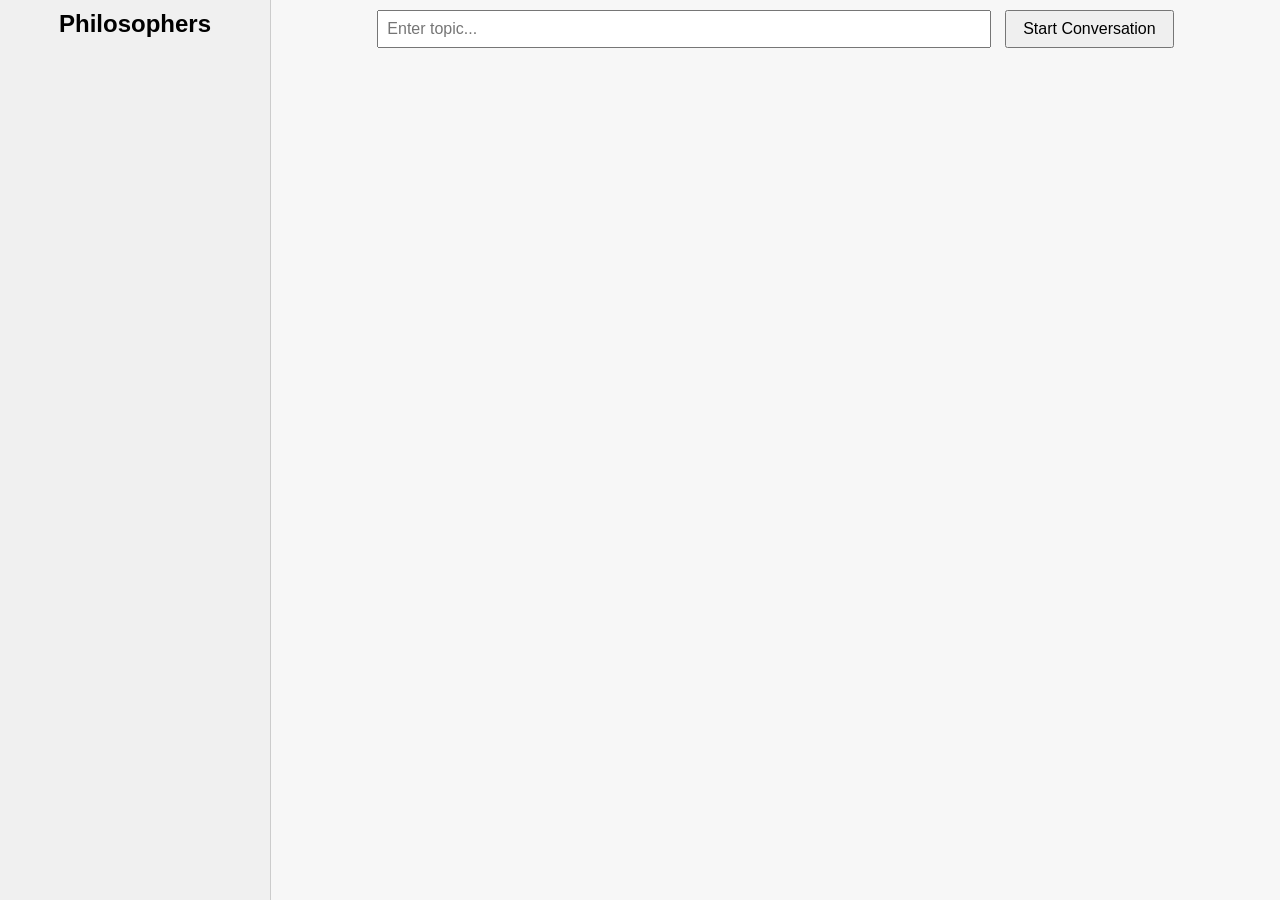
==== static/index.html @ d936d4ed "editing API URL" ====
<!DOCTYPE html>
<html lang="en">
<head>
  <meta charset="UTF-8">
  <title>Philosopher Chat Simulator</title>
  <link rel="stylesheet" href="style.css">
</head>
<body>
  <div class="container">
    <!-- Sidebar: List of philosophers -->
     
    <div class="sidebar">
      <h2>Philosophers</h2>
      <div id="philosopherList"></div>
    </div>

    <!-- Main area: Topic input and philosopher panels -->
    <div class="main-content">
      <div class="controls">
        <input type="text" id="topicInput" placeholder="Enter topic..." />
        <button id="startButton">Start Conversation</button>
      </div>
      <div class="philosopher-panels" id="philosopherPanels">
        <!-- Panels will be dynamically added here -->
      </div>
    </div>
  </div>

  <!-- Context menu for right-click on philosopher panels -->
  <div class="context-menu" id="contextMenu">
    <ul>
      <li id="removePhilosopher">Remove Philosopher</li>
    </ul>
  </div>
  <script src="philosophers.js"></script>
  <script src="script.js"></script>
</body>
</html>
---- static/style.css ----
/* Basic resets & layout */
body {
    margin: 0;
    font-family: Arial, sans-serif;
    background-color: #f7f7f7;
}
  
.container {
    display: flex;
    height: 100vh;
}

/* Sidebar styles */
.sidebar {
    width: 250px;
    background-color: #f0f0f0;
    border-right: 1px solid #ccc;
    padding: 10px;
    overflow-y: auto;
    position: relative;
    transition: transform 0.3s ease;
}
.sidebar h2 {
    text-align: center;
    margin-top: 0;
}
.philosopher-item {
    padding: 8px;
    margin-bottom: 5px;
    background-color: #fff;
    border: 1px solid #ccc;
    border-radius: 4px;
    cursor: pointer;
    user-select: none;
}
.philosopher-item:hover {
    background-color: #e0e0e0;
}

/* Sidebar toggle button */
.sidebar-toggle {
    position: absolute;
    top: 5px;
    right: 5px;
    background: transparent;
    border: none;
    font-size: 16px;
    cursor: pointer;
    z-index: 10;
}
.sidebar.collapsed {
    transform: translateX(-250px);
}

/* Main content styles */
.main-content {
    flex: 1;
    display: flex;
    flex-direction: column;
    padding: 10px;
}
.controls {
    margin-bottom: 10px;
    text-align: center;
}
.controls input[type="text"] {
    width: 60%;
    padding: 8px;
    font-size: 16px;
}
.controls button {
    padding: 8px 16px;
    font-size: 16px;
    margin-left: 10px;
    cursor: pointer;
}

/* Philosopher panels container: stretch panels vertically */
.philosopher-panels {
    flex: 1;
    display: flex;
    justify-content: space-around;
    align-items: stretch; /* Ensures panels fill vertical space */
}

/* Philosopher panels: allow resizing, set max width, and add horizontal margins (~2 cm total between panels) */
.philosopher-panel {
    flex: 1;
    margin: 0 0.5rem 0.5rem 0.5rem; /* ~1cm on left/right gives ~2cm total gap */
    padding: 10px;
    border: 1px solid #ccc;
    border-radius: 8px;
    background-color: #fafafa;
    position: relative;
    min-width: 200px;
    max-width: 600px;
    resize: both;
    overflow: auto;
}

/* iOS-style minimal scrollbar for panels */
.philosopher-panel::-webkit-scrollbar {
    width: 4px;
}
.philosopher-panel::-webkit-scrollbar-track {
    background: transparent;
}
.philosopher-panel::-webkit-scrollbar-thumb {
    background: rgba(0, 0, 0, 0.3);
    border-radius: 2px;
}

/* Philosopher name header remains unchanged */
.philosopher-name {
    font-weight: bold;
    text-align: center;
    margin-bottom: 10px;
}

/* Conversation container: expand to fill available vertical space within the panel */
.conversation {
    flex: 1;
    max-height: calc(100% - 50px);
    overflow-y: auto;
    margin-bottom: 10px;
}

/* Speech bubbles: no drag-resize; ensure they do not overflow panel width */
.speech-bubble {
    background-color: #e6e6ff;
    border: 1px solid #999;
    border-radius: 8px;
    padding: 10px;
    margin-bottom: 10px;
    position: relative;
    min-height: 50px;
    resize: none;
    overflow: auto;
    font-size: 10px; /* Smaller font for speech bubbles */
    max-width: 100%;
}

/* Minimal scrollbar styling for speech bubbles */
.speech-bubble::-webkit-scrollbar {
    width: 3px;
}
.speech-bubble::-webkit-scrollbar-track {
    background: transparent;
}
.speech-bubble::-webkit-scrollbar-thumb {
    background: rgba(0, 0, 0, 0.2);
    border-radius: 1px;
}

/* Next button remains unchanged */
.next-button {
    display: block;
    margin: 0 auto;
    padding: 5px 10px;
    font-size: 14px;
    cursor: pointer;
}

/* Context menu styles remain unchanged */
.context-menu {
    position: absolute;
    background-color: white;
    border: 1px solid #ccc;
    z-index: 1000;
    display: none;
    padding: 5px;
}
.context-menu ul {
    list-style: none;
    padding: 0;
    margin: 0;
}
.context-menu li {
    padding: 5px 10px;
    cursor: pointer;
}
.context-menu li:hover {
    background-color: #eee;
}
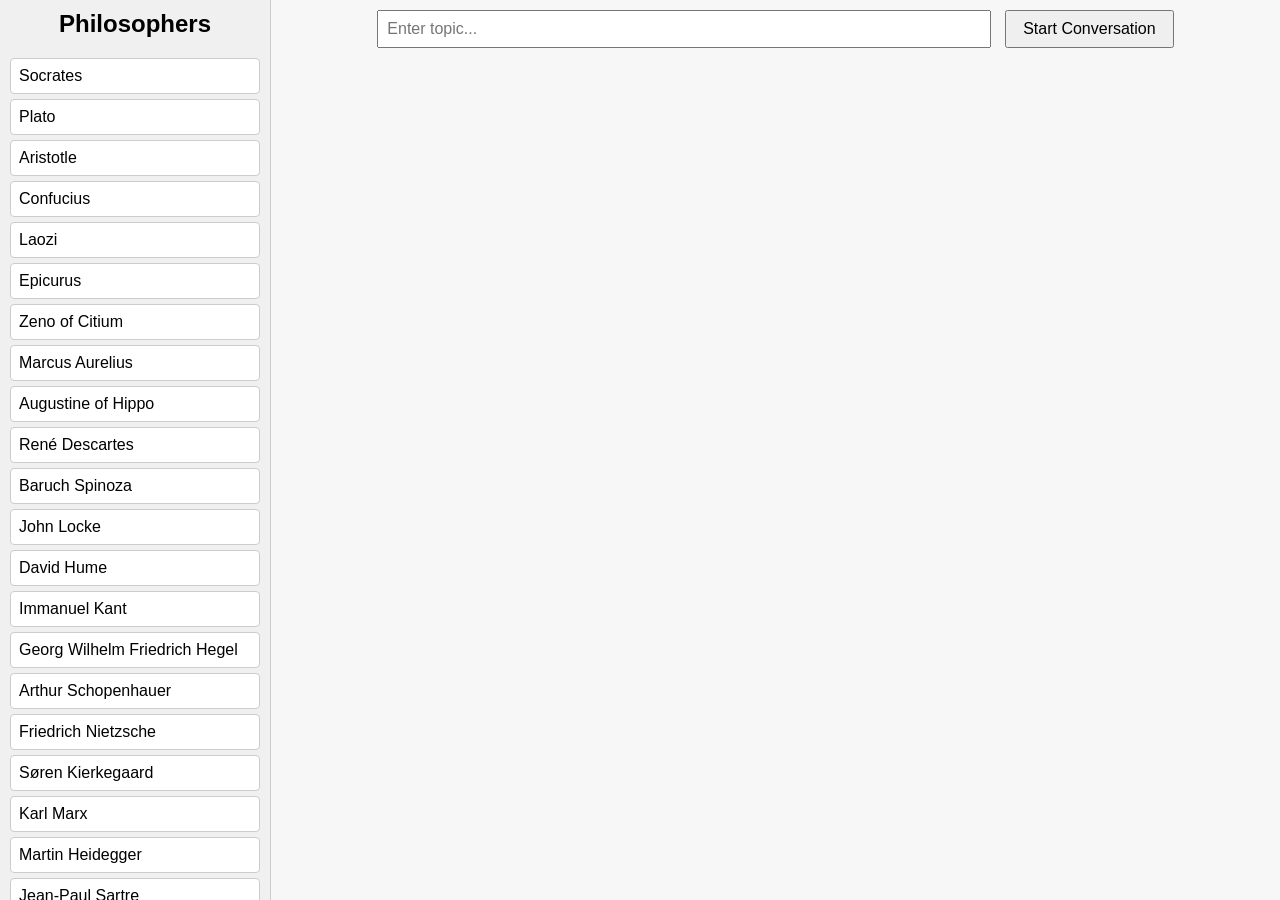
==== commit ee937e39: "editing API URL" ====
--- a/static/index.html
+++ b/static/index.html
@@ -32,7 +32,7 @@
       <li id="removePhilosopher">Remove Philosopher</li>
     </ul>
   </div>
-  <script src="philosophers.js"></script>
-  <script src="script.js"></script>
+  <script src="/static/philosophers.js"></script>
+  <script src="/static/script.js"></script>
 </body>
 </html>
